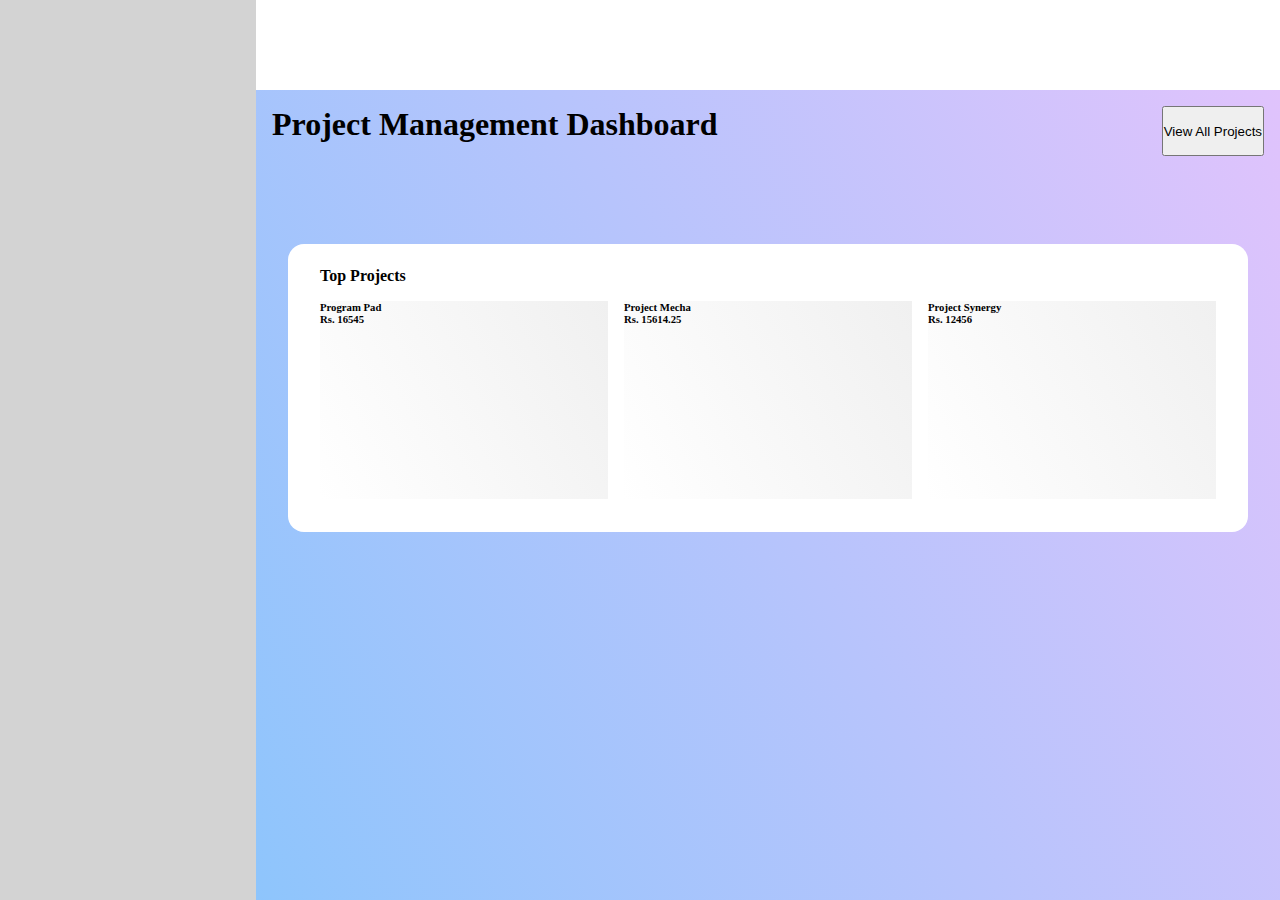
==== index.html @ df11340d "title change" ====
<!DOCTYPE html>
<html lang="en">
  <head>
    <meta charset="UTF-8" />
    <meta name="viewport" content="width=device-width, initial-scale=1.0" />
    <title>Project Management App</title>
    <link rel="stylesheet" href="style.css" />
    <link rel="stylesheet" href="layout-style.css" />   <!-- layout-style.css contains only grid/flex related styles -->
    
    <link
      href="https://cdn.jsdelivr.net/npm/bootstrap@5.3.2/dist/css/bootstrap.min.css"
      rel="stylesheet"
      integrity="sha384-T3c6CoIi6uLrA9TneNEoa7RxnatzjcDSCmG1MXxSR1GAsXEV/Dwwykc2MPK8M2HN"
      crossorigin="anonymous"
    />
    <link
      href="https://cdnjs.cloudflare.com/ajax/libs/font-awesome/6.0.0/css/all.min.css"
      rel="stylesheet"
    />
  </head>

  <body class="dash-container">
    <div class="dash-sidebar"></div>
    <div class="dash-main-area">
      <div class="dash-top-bar"></div>
      <div class="dash-content-area">
        <div class="dash-content-area-header">
          <h1>Project Management Dashboard</h1>
          <button class="btn btn-dark" id="backToProjectListBtn">
            View All Projects
          </button>
        </div>
        <div class="dash-content-area-content">
          <div class="widget-row">
            <div class="widget card">
              <div class="widget-header">
                <h4>Top Projects</h4>
              </div>
              <div class="widget-area" id="top-projects-widget-body">
                
              </div>
            </div>
          </div>
          <div class="widget-row"></div>
          <div class="widget-row"></div>
        </div>
      </div>
    </div>

    <script src="dash-script.js" type="module"></script>
  </body>
</html>
---- style.css ----
/* RESERT */

* {
  margin: 0;
  padding: 0;
  box-sizing: border-box;
}

.dash-container {
  height: 100vh;
}

.dash-sidebar {
  background-color: lightgray;
}

.dash-content-area {
  background-color: #8ec5fc;
  background-image: linear-gradient(62deg, #8ec5fc 0%, #e0c3fc 100%);
}

.dash-content-area-header {
  padding: 1rem;
}

.dash-content-area-content {
  padding: 1rem;
}

#backToDashBtn,
#backToProjectListBtn {
  height: 50px;
}

.widget-row {
  height: 20em;
  padding: 1em;
}

.top-project-card {
  width: 100%;
  background-color: #ffffff;
  background-image: linear-gradient(62deg, #ffffff 0%, #f0f0f0 100%);
}

.empty-card{
  width: 100%;
  text-align: center;
}

.widget {
  height: 100%;
  width: 100%;
  border-radius: 1em;
  padding: 1em;
  background-color: #ffff;
}

.widget-header {
  padding: 1em;
}

.widget-area {
  padding: 1em;
  gap: 1em;
}

.project-table-background {
  border-radius: 1em !important;
  background-color: white;
  padding: 1em;
}
---- layout-style.css ----
.dash-container {
  display: grid;
  grid-template-columns: 20% 80%;
  grid-template-rows: 100%;
  gap: 0px 0px;
  grid-auto-flow: row;
  grid-template-areas: "sidebar main-area";
}

.dash-sidebar {
  grid-area: sidebar;
}

.dash-main-area {
  display: grid;
  grid-template-columns: 100%;
  grid-template-rows: 10% 90%;
  gap: 0px 0px;
  grid-auto-flow: row;
  grid-template-areas:
    "top-bar"
    "content-area";
  grid-area: main-area;
}

.dash-top-bar {
  grid-area: top-bar;
}

.dash-content-area {
  display: grid;
  grid-template-columns: 100%;
  grid-template-rows: 15% 85%;
  gap: 0px 0px;
  grid-auto-flow: row;
  grid-template-areas:
    "content-area-header"
    "content-area-content";
  grid-area: content-area;
}

.dash-content-area-header {
  grid-area: content-area-header;
  display: flex;
  justify-content: space-between;
}

.dash-content-area-content {
  grid-area: content-area-content;
  overflow-y: auto;
}

.widget-row {
  display: flex;
  justify-content: space-between;
  align-items: center;
}

.widget {
  display: grid;
  grid-template-columns: 1fr;
  grid-template-rows: 10% 90%;
  grid-auto-columns: 1fr;
  gap: 0px 0px;
  grid-auto-flow: row;
  grid-template-areas:
    "widget-header"
    "widget-area";
  height: 100%;
  width: 100%;
  border-radius: 1em;
  padding: 1em;
  background-color: #ffff;
}

.widget-header {
  grid-area: widget-header;
  display: flex;
  justify-content: space-between;
  align-items: center;
}

.widget-area {
  grid-area: widget-area;
  display: flex;
}
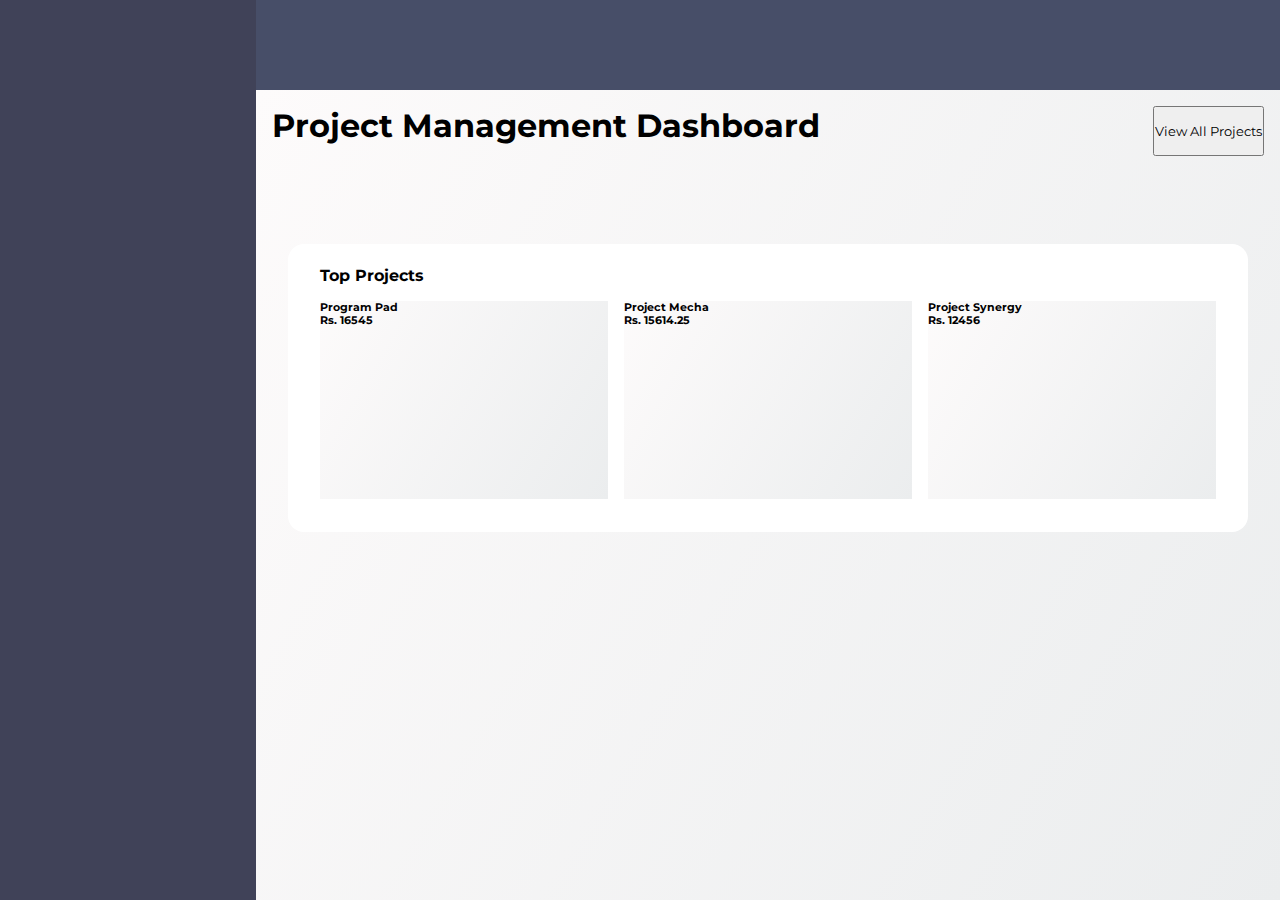
==== commit 579c58f5: "changed all font to Montserrat(google)" ====
--- a/index.html
+++ b/index.html
@@ -5,8 +5,9 @@
     <meta name="viewport" content="width=device-width, initial-scale=1.0" />
     <title>Project Management App</title>
     <link rel="stylesheet" href="style.css" />
-    <link rel="stylesheet" href="layout-style.css" />   <!-- layout-style.css contains only grid/flex related styles -->
-    
+    <link rel="stylesheet" href="layout-style.css" />
+    <!-- layout-style.css contains only grid/flex related styles -->
+
     <link
       href="https://cdn.jsdelivr.net/npm/bootstrap@5.3.2/dist/css/bootstrap.min.css"
       rel="stylesheet"
@@ -15,6 +16,13 @@
     />
     <link
       href="https://cdnjs.cloudflare.com/ajax/libs/font-awesome/6.0.0/css/all.min.css"
+      rel="stylesheet"
+    />
+
+    <link rel="preconnect" href="https://fonts.googleapis.com" />
+    <link rel="preconnect" href="https://fonts.gstatic.com" crossorigin />
+    <link
+      href="https://fonts.googleapis.com/css2?family=Montserrat:wght@400&display=swap"
       rel="stylesheet"
     />
   </head>
@@ -36,9 +44,7 @@
               <div class="widget-header">
                 <h4>Top Projects</h4>
               </div>
-              <div class="widget-area" id="top-projects-widget-body">
-                
-              </div>
+              <div class="widget-area" id="top-projects-widget-body"></div>
             </div>
           </div>
           <div class="widget-row"></div>
--- a/style.css
+++ b/style.css
@@ -1,22 +1,42 @@
 /* RESERT */
-
 * {
   margin: 0;
   padding: 0;
   box-sizing: border-box;
+  font-family: 'Montserrat', sans-serif;
 }
+
+:root {
+  --primary: #404258;
+  --secondary: #474E68;
+  --tertiary: #6B728E;
+  --neutral: #ffffff; 
+  --gradient-1 :linear-gradient(0deg, #404258 0%, #474e68 33%, #50577a 66%, #6b728e 100%);
+  --gradient-2 : linear-gradient(62deg, #ffffff 0%, #f0f0f0 100%);
+  --gradient-3 : linear-gradient(62deg, #8ec5fc 0%, #e0c3fc 100%);
+  --gradient-4 : linear-gradient(120deg, #fdfbfb 0%, #ebedee 100%);
+  --gradient-5 : linear-gradient(to top, #accbee 0%, #e7f0fd 100%);
+  
+}
+/* https://colorhunt.co/palette/404258474e6850577a6b728e */
+
+
 
 .dash-container {
   height: 100vh;
 }
 
 .dash-sidebar {
-  background-color: lightgray;
+  background-color: var(--primary);
 }
 
 .dash-content-area {
-  background-color: #8ec5fc;
-  background-image: linear-gradient(62deg, #8ec5fc 0%, #e0c3fc 100%);
+  /* background-color: #8ec5fc; */
+  background-image: var(--gradient-4);
+}
+
+.dash-top-bar{
+  background-color: var(--secondary);
 }
 
 .dash-content-area-header {
@@ -39,8 +59,8 @@
 
 .top-project-card {
   width: 100%;
-  background-color: #ffffff;
-  background-image: linear-gradient(62deg, #ffffff 0%, #f0f0f0 100%);
+  background-color: var(--neutral);
+  background-image: var(--gradient-4);
 }
 
 .empty-card{
@@ -53,7 +73,7 @@
   width: 100%;
   border-radius: 1em;
   padding: 1em;
-  background-color: #ffff;
+  background-color: var(--tertiary);
 }
 
 .widget-header {
@@ -67,6 +87,7 @@
 
 .project-table-background {
   border-radius: 1em !important;
-  background-color: white;
+  background-color: var(--neutral);
+  border: 1px solid var(--tertiary);
   padding: 1em;
 }
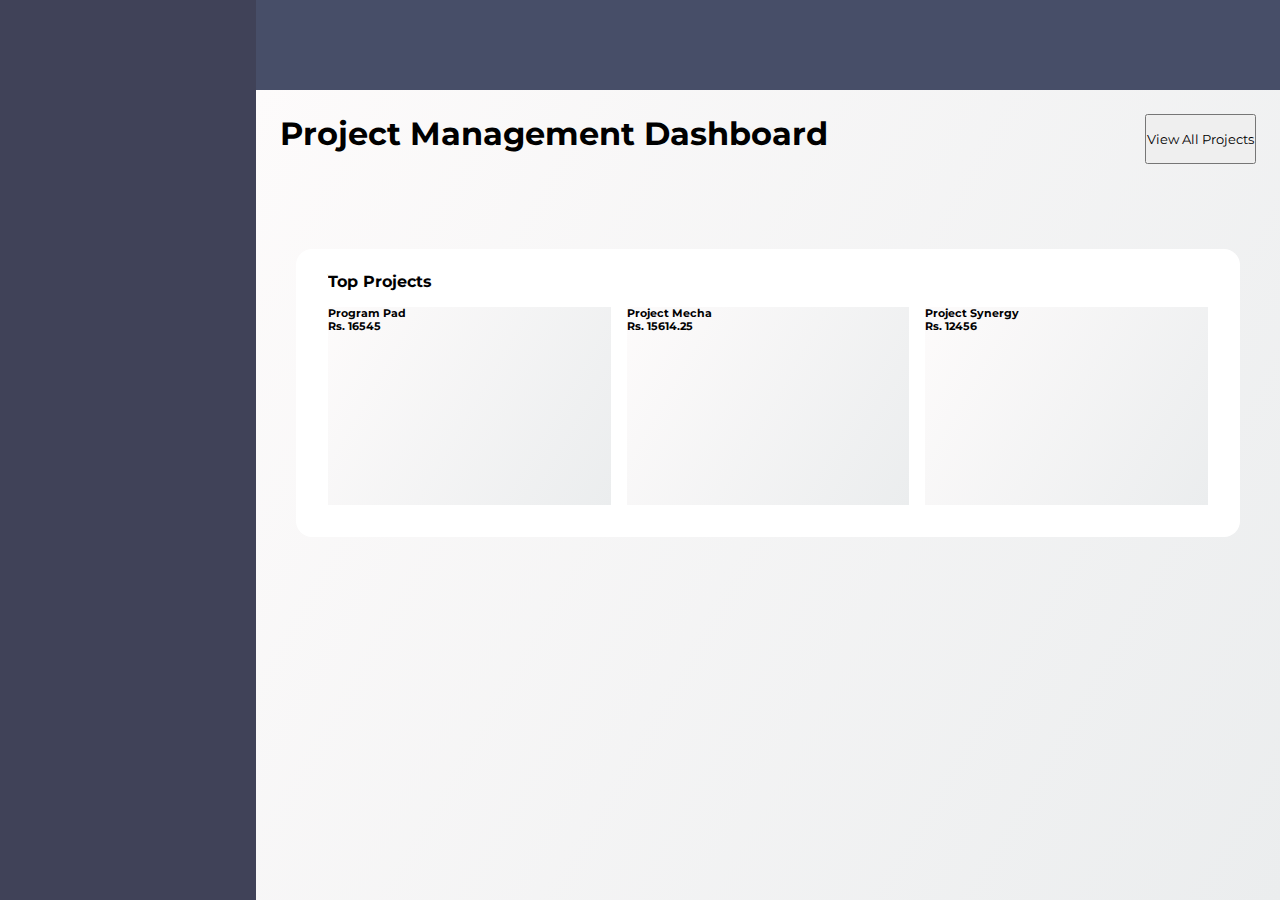
==== commit c8c4ce94: "small fixes" ====
--- a/index.html
+++ b/index.html
@@ -3,7 +3,7 @@
   <head>
     <meta charset="UTF-8" />
     <meta name="viewport" content="width=device-width, initial-scale=1.0" />
-    <title>Project Management App</title>
+    <title>Project Management Dashboard</title>
     <link rel="stylesheet" href="style.css" />
     <link rel="stylesheet" href="layout-style.css" />
     <!-- layout-style.css contains only grid/flex related styles -->
--- a/style.css
+++ b/style.css
@@ -33,6 +33,7 @@
 .dash-content-area {
   /* background-color: #8ec5fc; */
   background-image: var(--gradient-4);
+  padding: 0.5em;
 }
 
 .dash-top-bar{
--- a/layout-style.css
+++ b/layout-style.css
@@ -1,10 +1,30 @@
 .dash-container {
   display: grid;
-  grid-template-columns: 20% 80%;
-  grid-template-rows: 100%;
   gap: 0px 0px;
-  grid-auto-flow: row;
-  grid-template-areas: "sidebar main-area";
+}
+
+/* For small scrreen */
+@media screen and (max-width: 992px) {
+  .dash-container {
+    grid-template-columns: 100%;
+    grid-template-rows: 100% 20%;
+    grid-auto-flow: column;
+    grid-template-areas: 
+    "main-area"
+    "sidebar" 
+    
+    ;
+  }
+}
+
+/* For big scrreen */
+@media screen and (min-width: 992px) {
+  .dash-container {
+    grid-template-columns: 20% 80%;
+    grid-template-rows: 100%;
+    grid-auto-flow: row;
+    grid-template-areas: "sidebar main-area";
+  }
 }
 
 .dash-sidebar {
@@ -85,3 +105,4 @@
   display: flex;
 }
 
+/* Responsive */
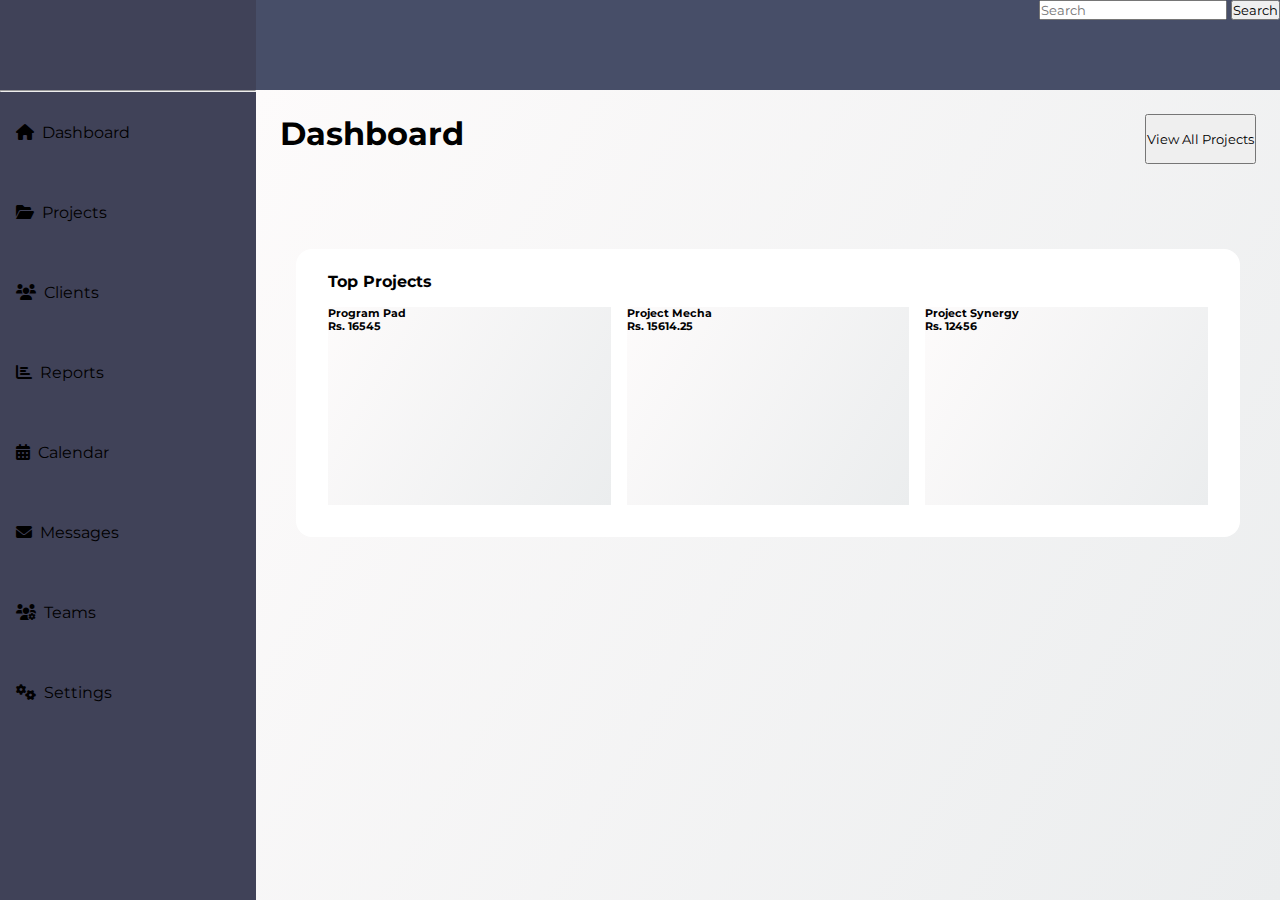
==== commit 9a8665b6: "decorating sidebar and topbar" ====
--- a/index.html
+++ b/index.html
@@ -28,12 +28,46 @@
   </head>
 
   <body class="dash-container">
-    <div class="dash-sidebar"></div>
+    <div class="dash-sidebar text-white bg-dark">
+      <div class="user-card"></div>
+
+      <div class="vertical-navigation-bar">
+        <hr id="navDivider">
+        <ul class="nav-list">
+          <li class="nav-list-button"><i class="fas fa-home nav-icon"></i> Dashboard</li>
+          <li class="nav-list-button"><i class="fas fa-folder-open nav-icon"></i> Projects</li>
+          <li class="nav-list-button"><i class="fas fa-users nav-icon"></i> Clients</li>
+          <li class="nav-list-button"><i class="fas fa-chart-bar nav-icon"></i> Reports</li>
+          <li class="nav-list-button"><i class="fas fa-calendar-alt nav-icon"></i> Calendar</li>
+          <li class="nav-list-button"><i class="fas fa-envelope nav-icon"></i> Messages</li>
+          <li class="nav-list-button"><i class="fas fa-users-cog nav-icon"></i> Teams</li>
+          <li class="nav-list-button"><i class="fas fa-cogs nav-icon"></i> Settings</li>
+        </ul>
+        
+      </div>
+    </div>
     <div class="dash-main-area">
-      <div class="dash-top-bar"></div>
+      <div class="dash-top-bar">
+        <nav class="navbar">
+          <div class="container-fluid">
+            
+            <form class="d-flex" role="search">
+              <input
+                class="form-control me-2"
+                type="search"
+                placeholder="Search"
+                aria-label="Search"
+              />
+              <button class="btn btn-light" type="submit">
+                Search
+              </button>
+            </form>
+          </div>
+        </nav>
+      </div>
       <div class="dash-content-area">
         <div class="dash-content-area-header">
-          <h1>Project Management Dashboard</h1>
+          <h1>Dashboard</h1>
           <button class="btn btn-dark" id="backToProjectListBtn">
             View All Projects
           </button>
@@ -48,7 +82,6 @@
             </div>
           </div>
           <div class="widget-row"></div>
-          <div class="widget-row"></div>
         </div>
       </div>
     </div>
--- a/style.css
+++ b/style.css
@@ -3,24 +3,32 @@
   margin: 0;
   padding: 0;
   box-sizing: border-box;
-  font-family: 'Montserrat', sans-serif;
+  font-family: "Montserrat", sans-serif;
+  list-style-type: none;
+}
+
+ul{
+  padding: 0;
 }
 
 :root {
   --primary: #404258;
-  --secondary: #474E68;
-  --tertiary: #6B728E;
-  --neutral: #ffffff; 
-  --gradient-1 :linear-gradient(0deg, #404258 0%, #474e68 33%, #50577a 66%, #6b728e 100%);
-  --gradient-2 : linear-gradient(62deg, #ffffff 0%, #f0f0f0 100%);
-  --gradient-3 : linear-gradient(62deg, #8ec5fc 0%, #e0c3fc 100%);
-  --gradient-4 : linear-gradient(120deg, #fdfbfb 0%, #ebedee 100%);
-  --gradient-5 : linear-gradient(to top, #accbee 0%, #e7f0fd 100%);
-  
+  --secondary: #474e68;
+  --tertiary: #6b728e;
+  --neutral: #ffffff;
+  --gradient-1: linear-gradient(
+    0deg,
+    #404258 0%,
+    #474e68 33%,
+    #50577a 66%,
+    #6b728e 100%
+  );
+  --gradient-2: linear-gradient(62deg, #ffffff 0%, #f0f0f0 100%);
+  --gradient-3: linear-gradient(62deg, #8ec5fc 0%, #e0c3fc 100%);
+  --gradient-4: linear-gradient(120deg, #fdfbfb 0%, #ebedee 100%);
+  --gradient-5: linear-gradient(to top, #accbee 0%, #e7f0fd 100%);
 }
 /* https://colorhunt.co/palette/404258474e6850577a6b728e */
-
-
 
 .dash-container {
   height: 100vh;
@@ -28,6 +36,7 @@
 
 .dash-sidebar {
   background-color: var(--primary);
+  padding: 0em;
 }
 
 .dash-content-area {
@@ -36,7 +45,7 @@
   padding: 0.5em;
 }
 
-.dash-top-bar{
+.dash-top-bar {
   background-color: var(--secondary);
 }
 
@@ -64,7 +73,7 @@
   background-image: var(--gradient-4);
 }
 
-.empty-card{
+.empty-card {
   width: 100%;
   text-align: center;
 }
@@ -92,3 +101,29 @@
   border: 1px solid var(--tertiary);
   padding: 1em;
 }
+
+.nav-list{
+  margin: 0 !important;
+  padding: 0 !important;
+}
+
+.nav-list-button {
+  height: 5em;
+  display: flex;
+  align-items: center;
+  padding: 1em;
+}
+
+
+ul li:hover {
+  background-image: var(--gradient-1);
+  cursor: pointer;
+}
+
+#navDivider{
+  margin: 0;
+}
+
+.nav-icon{
+  padding-right: 0.5em;
+}--- a/layout-style.css
+++ b/layout-style.css
@@ -7,7 +7,7 @@
 @media screen and (max-width: 992px) {
   .dash-container {
     grid-template-columns: 100%;
-    grid-template-rows: 100% 20%;
+    grid-template-rows: 1fr 1fr;
     grid-auto-flow: column;
     grid-template-areas: 
     "main-area"
@@ -21,7 +21,7 @@
 @media screen and (min-width: 992px) {
   .dash-container {
     grid-template-columns: 20% 80%;
-    grid-template-rows: 100%;
+    grid-template-rows: 1fr;
     grid-auto-flow: row;
     grid-template-areas: "sidebar main-area";
   }
@@ -29,7 +29,14 @@
 
 .dash-sidebar {
   grid-area: sidebar;
+  display: grid;
+  grid-template-columns: 1fr;
+  grid-template-rows: 1fr 8fr 1fr;
+  gap: 0px 0px;
+  grid-auto-flow: row;
 }
+
+
 
 .dash-main-area {
   display: grid;
@@ -45,6 +52,8 @@
 
 .dash-top-bar {
   grid-area: top-bar;
+  display: flex;
+  justify-content: flex-end;
 }
 
 .dash-content-area {
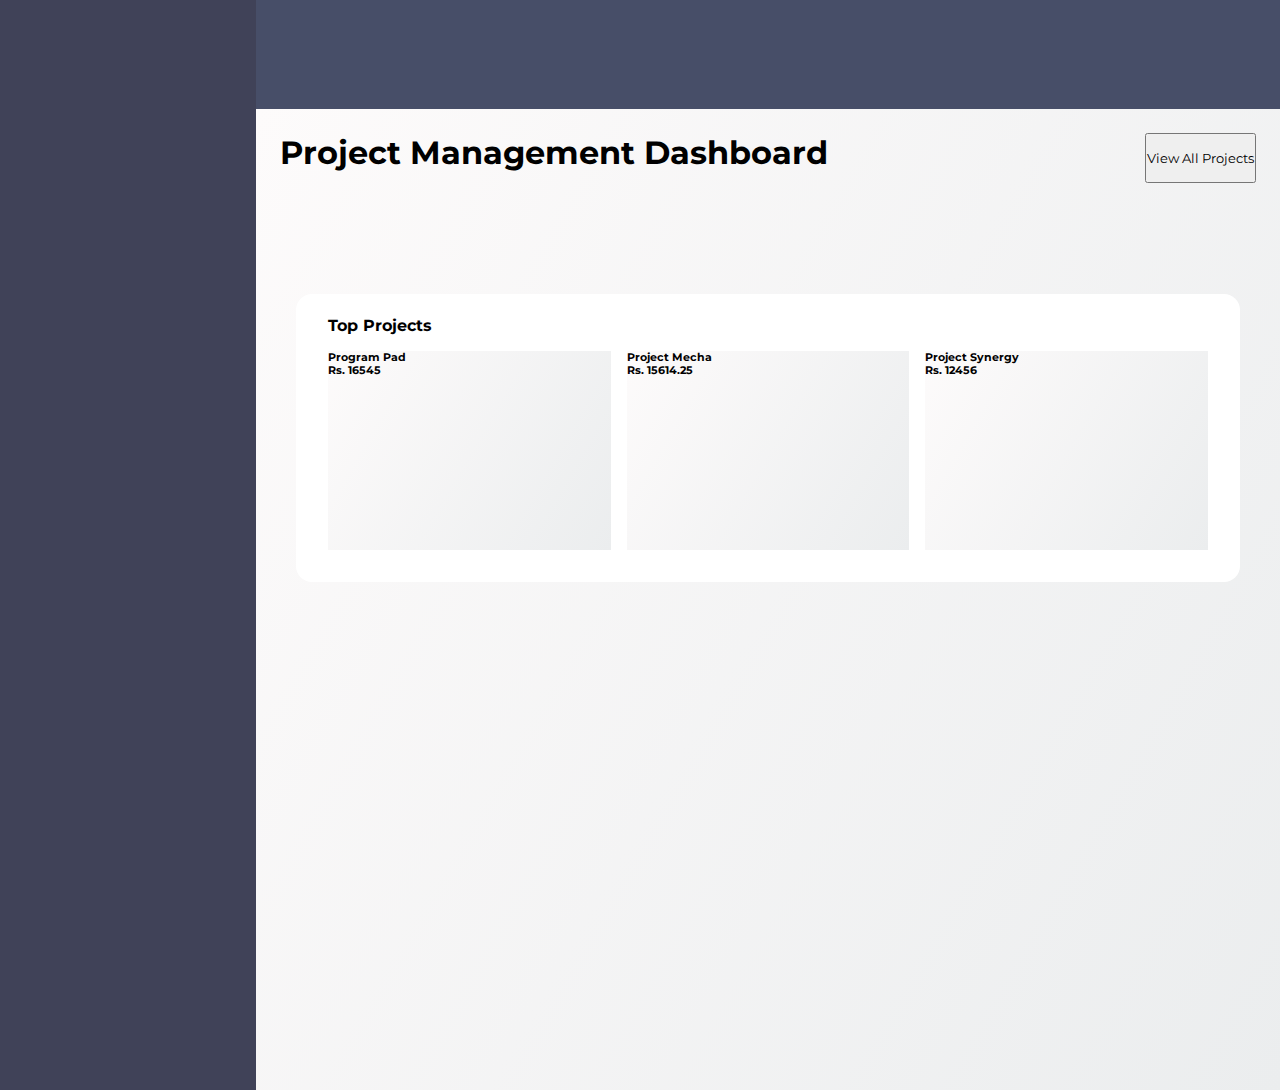
==== commit 9a3d6080: "moved Dashboard class to script folder" ====
--- a/index.html
+++ b/index.html
@@ -28,46 +28,12 @@
   </head>
 
   <body class="dash-container">
-    <div class="dash-sidebar text-white bg-dark">
-      <div class="user-card"></div>
-
-      <div class="vertical-navigation-bar">
-        <hr id="navDivider">
-        <ul class="nav-list">
-          <li class="nav-list-button"><i class="fas fa-home nav-icon"></i> Dashboard</li>
-          <li class="nav-list-button"><i class="fas fa-folder-open nav-icon"></i> Projects</li>
-          <li class="nav-list-button"><i class="fas fa-users nav-icon"></i> Clients</li>
-          <li class="nav-list-button"><i class="fas fa-chart-bar nav-icon"></i> Reports</li>
-          <li class="nav-list-button"><i class="fas fa-calendar-alt nav-icon"></i> Calendar</li>
-          <li class="nav-list-button"><i class="fas fa-envelope nav-icon"></i> Messages</li>
-          <li class="nav-list-button"><i class="fas fa-users-cog nav-icon"></i> Teams</li>
-          <li class="nav-list-button"><i class="fas fa-cogs nav-icon"></i> Settings</li>
-        </ul>
-        
-      </div>
-    </div>
+    <div class="dash-sidebar"></div>
     <div class="dash-main-area">
-      <div class="dash-top-bar">
-        <nav class="navbar">
-          <div class="container-fluid">
-            
-            <form class="d-flex" role="search">
-              <input
-                class="form-control me-2"
-                type="search"
-                placeholder="Search"
-                aria-label="Search"
-              />
-              <button class="btn btn-light" type="submit">
-                Search
-              </button>
-            </form>
-          </div>
-        </nav>
-      </div>
+      <div class="dash-top-bar"></div>
       <div class="dash-content-area">
         <div class="dash-content-area-header">
-          <h1>Dashboard</h1>
+          <h1>Project Management Dashboard</h1>
           <button class="btn btn-dark" id="backToProjectListBtn">
             View All Projects
           </button>
@@ -82,10 +48,11 @@
             </div>
           </div>
           <div class="widget-row"></div>
+          <div class="widget-row"></div>
         </div>
       </div>
     </div>
 
-    <script src="dash-script.js" type="module"></script>
+    <script src="./scripts/Dashboard.js" type="module"></script>
   </body>
 </html>
--- a/style.css
+++ b/style.css
@@ -126,4 +126,5 @@
 
 .nav-icon{
   padding-right: 0.5em;
+  margin-left: 1em;
 }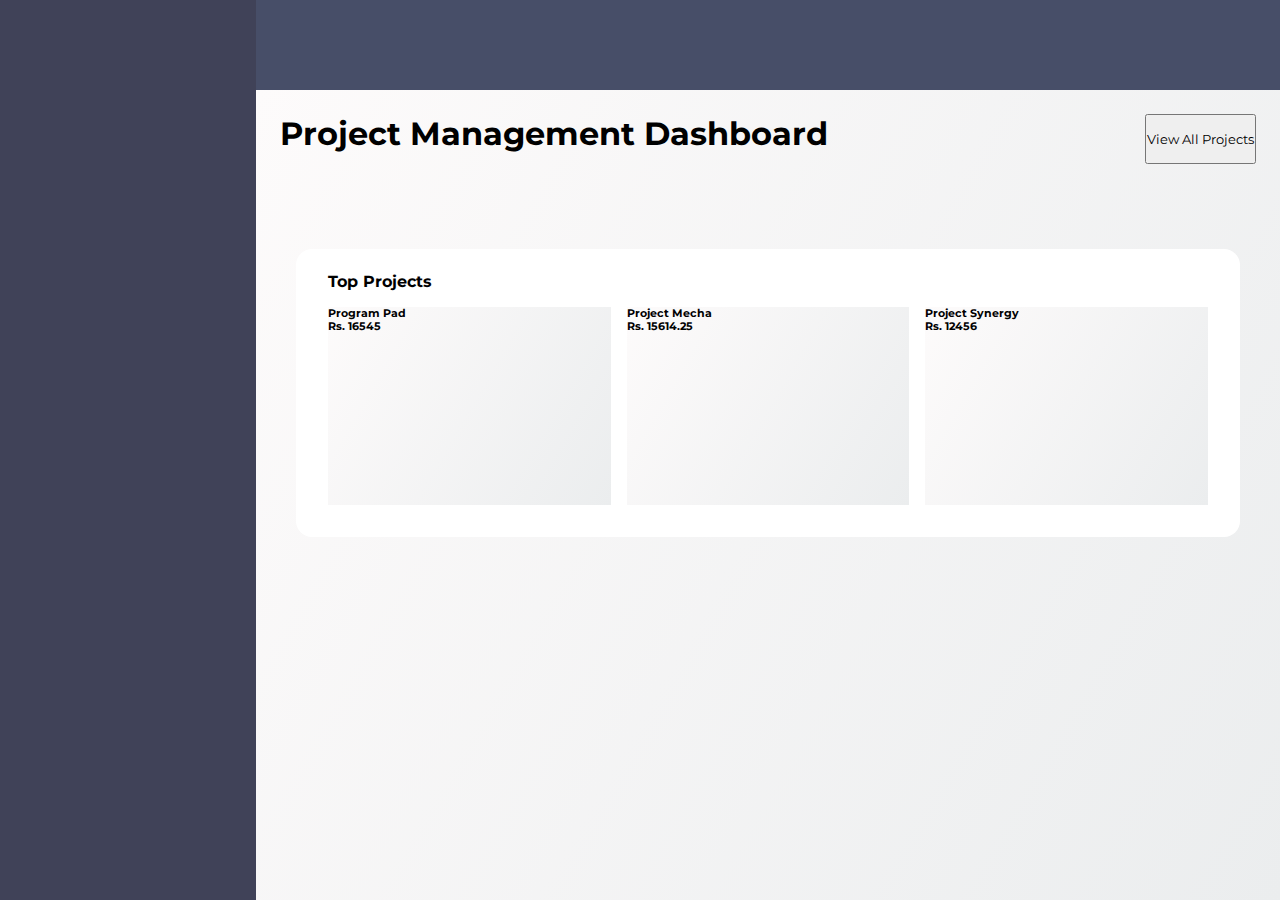
==== commit c3ff1e38: "moved css files to separate folder" ====
--- a/index.html
+++ b/index.html
@@ -4,8 +4,8 @@
     <meta charset="UTF-8" />
     <meta name="viewport" content="width=device-width, initial-scale=1.0" />
     <title>Project Management Dashboard</title>
-    <link rel="stylesheet" href="style.css" />
-    <link rel="stylesheet" href="layout-style.css" />
+    <link rel="stylesheet" href="./styles/style.css" />
+    <link rel="stylesheet" href="./styles/layout-style.css" />
     <!-- layout-style.css contains only grid/flex related styles -->
 
     <link
--- a/styles/style.css
+++ b/styles/style.css
@@ -0,0 +1,94 @@
+/* RESERT */
+* {
+  margin: 0;
+  padding: 0;
+  box-sizing: border-box;
+  font-family: 'Montserrat', sans-serif;
+}
+
+:root {
+  --primary: #404258;
+  --secondary: #474E68;
+  --tertiary: #6B728E;
+  --neutral: #ffffff; 
+  --gradient-1 :linear-gradient(0deg, #404258 0%, #474e68 33%, #50577a 66%, #6b728e 100%);
+  --gradient-2 : linear-gradient(62deg, #ffffff 0%, #f0f0f0 100%);
+  --gradient-3 : linear-gradient(62deg, #8ec5fc 0%, #e0c3fc 100%);
+  --gradient-4 : linear-gradient(120deg, #fdfbfb 0%, #ebedee 100%);
+  --gradient-5 : linear-gradient(to top, #accbee 0%, #e7f0fd 100%);
+  
+}
+/* https://colorhunt.co/palette/404258474e6850577a6b728e */
+
+
+
+.dash-container {
+  height: 100vh;
+}
+
+.dash-sidebar {
+  background-color: var(--primary);
+}
+
+.dash-content-area {
+  /* background-color: #8ec5fc; */
+  background-image: var(--gradient-4);
+  padding: 0.5em;
+}
+
+.dash-top-bar{
+  background-color: var(--secondary);
+}
+
+.dash-content-area-header {
+  padding: 1rem;
+}
+
+.dash-content-area-content {
+  padding: 1rem;
+}
+
+#backToDashBtn,
+#backToProjectListBtn {
+  height: 50px;
+}
+
+.widget-row {
+  height: 20em;
+  padding: 1em;
+}
+
+.top-project-card {
+  width: 100%;
+  background-color: var(--neutral);
+  background-image: var(--gradient-4);
+}
+
+.empty-card{
+  width: 100%;
+  text-align: center;
+}
+
+.widget {
+  height: 100%;
+  width: 100%;
+  border-radius: 1em;
+  padding: 1em;
+  background-color: var(--tertiary);
+}
+
+.widget-header {
+  padding: 1em;
+}
+
+.widget-area {
+  padding: 1em;
+  gap: 1em;
+}
+
+.project-table-background {
+  border-radius: 1em !important;
+  background-color: var(--neutral);
+  border: 1px solid var(--tertiary);
+  padding: 1em;
+}
--- a/styles/layout-style.css
+++ b/styles/layout-style.css
@@ -0,0 +1,108 @@
+.dash-container {
+  display: grid;
+  gap: 0px 0px;
+}
+
+/* For small scrreen */
+@media screen and (max-width: 992px) {
+  .dash-container {
+    grid-template-columns: 100%;
+    grid-template-rows: 100% 20%;
+    grid-auto-flow: column;
+    grid-template-areas: 
+    "main-area"
+    "sidebar" 
+    
+    ;
+  }
+}
+
+/* For big scrreen */
+@media screen and (min-width: 992px) {
+  .dash-container {
+    grid-template-columns: 20% 80%;
+    grid-template-rows: 100%;
+    grid-auto-flow: row;
+    grid-template-areas: "sidebar main-area";
+  }
+}
+
+.dash-sidebar {
+  grid-area: sidebar;
+}
+
+.dash-main-area {
+  display: grid;
+  grid-template-columns: 100%;
+  grid-template-rows: 10% 90%;
+  gap: 0px 0px;
+  grid-auto-flow: row;
+  grid-template-areas:
+    "top-bar"
+    "content-area";
+  grid-area: main-area;
+}
+
+.dash-top-bar {
+  grid-area: top-bar;
+}
+
+.dash-content-area {
+  display: grid;
+  grid-template-columns: 100%;
+  grid-template-rows: 15% 85%;
+  gap: 0px 0px;
+  grid-auto-flow: row;
+  grid-template-areas:
+    "content-area-header"
+    "content-area-content";
+  grid-area: content-area;
+}
+
+.dash-content-area-header {
+  grid-area: content-area-header;
+  display: flex;
+  justify-content: space-between;
+}
+
+.dash-content-area-content {
+  grid-area: content-area-content;
+  overflow-y: auto;
+}
+
+.widget-row {
+  display: flex;
+  justify-content: space-between;
+  align-items: center;
+}
+
+.widget {
+  display: grid;
+  grid-template-columns: 1fr;
+  grid-template-rows: 10% 90%;
+  grid-auto-columns: 1fr;
+  gap: 0px 0px;
+  grid-auto-flow: row;
+  grid-template-areas:
+    "widget-header"
+    "widget-area";
+  height: 100%;
+  width: 100%;
+  border-radius: 1em;
+  padding: 1em;
+  background-color: #ffff;
+}
+
+.widget-header {
+  grid-area: widget-header;
+  display: flex;
+  justify-content: space-between;
+  align-items: center;
+}
+
+.widget-area {
+  grid-area: widget-area;
+  display: flex;
+}
+
+/* Responsive */
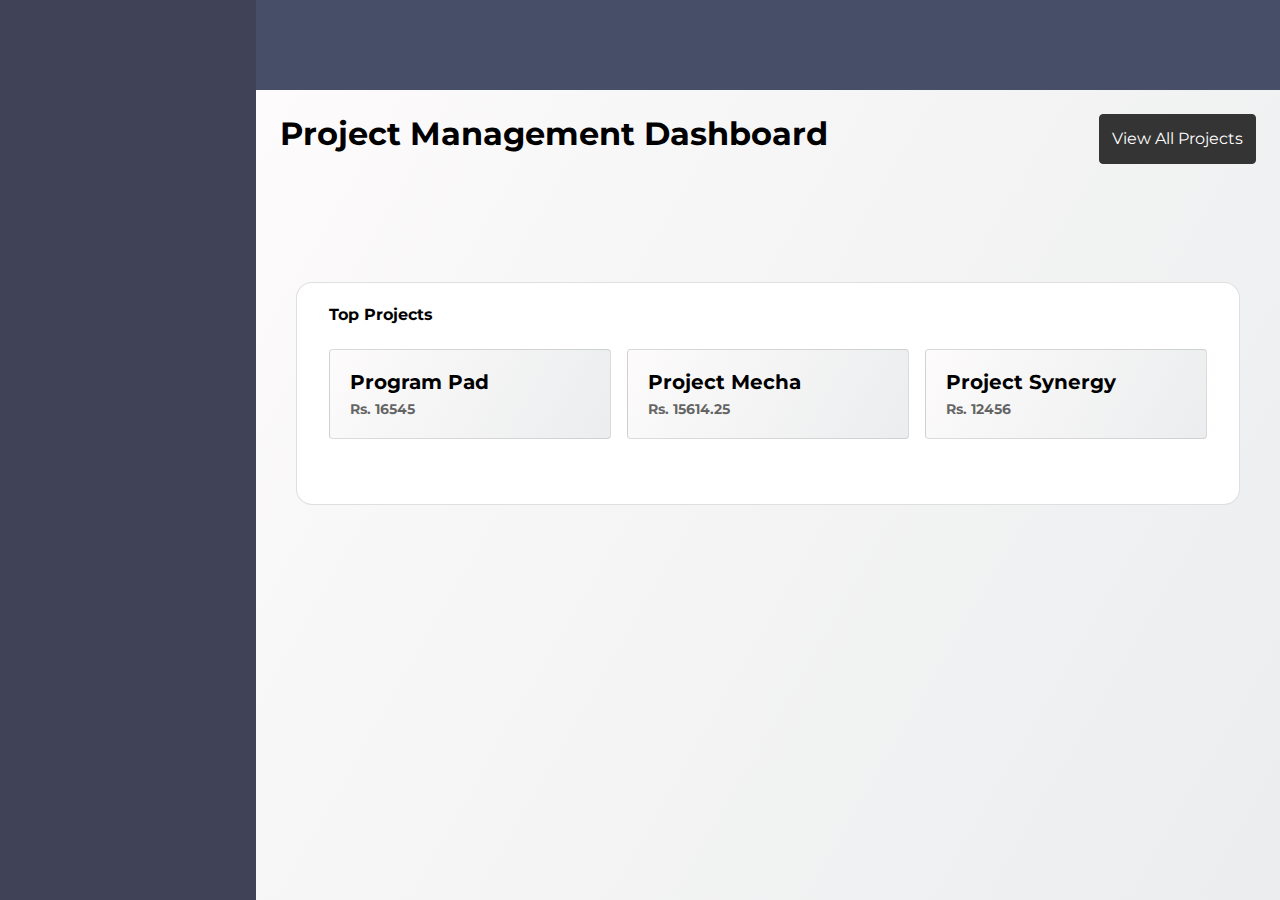
==== commit 74bbba41: "removed bootstrap styles from dashboard" ====
--- a/index.html
+++ b/index.html
@@ -8,7 +8,7 @@
     <link rel="stylesheet" href="./styles/layout-style.css" />
     <!-- layout-style.css contains only grid/flex related styles -->
 
-    <link
+    <!-- <link
       href="https://cdn.jsdelivr.net/npm/bootstrap@5.3.2/dist/css/bootstrap.min.css"
       rel="stylesheet"
       integrity="sha384-T3c6CoIi6uLrA9TneNEoa7RxnatzjcDSCmG1MXxSR1GAsXEV/Dwwykc2MPK8M2HN"
@@ -17,7 +17,7 @@
     <link
       href="https://cdnjs.cloudflare.com/ajax/libs/font-awesome/6.0.0/css/all.min.css"
       rel="stylesheet"
-    />
+    /> -->
 
     <link rel="preconnect" href="https://fonts.googleapis.com" />
     <link rel="preconnect" href="https://fonts.gstatic.com" crossorigin />
--- a/styles/style.css
+++ b/styles/style.css
@@ -78,12 +78,16 @@
 }
 
 .widget-header {
+  display: flex;
+  justify-content: space-between;
+  align-items: center;
   padding: 1em;
 }
 
 .widget-area {
   padding: 1em;
   gap: 1em;
+  margin-top: 1em;
 }
 
 .project-table-background {
@@ -92,3 +96,117 @@
   border: 1px solid var(--tertiary);
   padding: 1em;
 }
+
+
+table {
+  width: 100%;
+  border-collapse: collapse;
+  margin-bottom: 20px;
+}
+
+
+th, td {
+  padding: 12px;
+  text-align: left;
+  border-bottom: 1px solid #ddd;
+}
+
+
+@media screen and (max-width: 600px) {
+  table {
+    min-width: 100%;
+  }
+
+
+  thead {
+    display: none;
+  }
+
+
+  tr {
+    display: block;
+    margin-bottom: 15px;
+  }
+
+}
+
+/* Add this CSS to your stylesheet */
+
+/* Bootstrap button style */
+.btn {
+  display: inline-block;
+  padding: 0.375rem 0.75rem;
+  font-size: 1rem;
+  font-weight: 400;
+  line-height: 1.5;
+  border-radius: 0.25rem;
+  text-align: center;
+  text-decoration: none;
+  vertical-align: middle;
+  cursor: pointer;
+  transition: background-color 0.3s ease, border-color 0.3s ease, color 0.3s ease;
+}
+
+.btn:hover {
+  background-color: var(--primary);
+  border-color: var(--primary);
+}
+
+.btn-danger{
+  color: #fff;
+  background-color: #ff0000;
+  border: 1px solid #ff0000;
+}
+
+.btn-light{
+  color: #0000;
+  background-color: #ebedee;
+  border: 1px solid #ebedee;
+}
+
+.btn-dark{
+  color: #fff;
+  background-color: #343434;
+  border: 1px solid #343434;
+}
+
+.option-holder{
+  margin: 1em 0 1em 0;
+}
+
+.card {
+  position: relative;
+  display: flex;
+  flex-direction: column;
+  min-width: 0;
+  word-wrap: break-word;
+  background-color: #fff;
+  border: 1px solid rgba(0, 0, 0, 0.125);
+  border-radius: 0.25rem;
+  height: fit-content;
+}
+
+.card-body {
+  flex: 1 1 auto;
+  padding: 1.25rem;
+}
+
+.card-title {
+  margin-bottom: 0.75rem;
+  font-size: 1.25rem;
+}
+
+.card-subtitle {
+  margin-top: -0.375rem;
+  margin-bottom: 0;
+  font-size: 0.875rem;
+  color: rgba(0, 0, 0, 0.6);
+}
+
+.card-header {
+  padding: 0.75rem 1.25rem;
+  margin-bottom: 0;
+  background-color: rgba(0, 0, 0, 0.03);
+  border-bottom: 1px solid rgba(0, 0, 0, 0.125);
+}
+
--- a/styles/layout-style.css
+++ b/styles/layout-style.css
@@ -86,8 +86,6 @@
   grid-template-areas:
     "widget-header"
     "widget-area";
-  height: 100%;
-  width: 100%;
   border-radius: 1em;
   padding: 1em;
   background-color: #ffff;
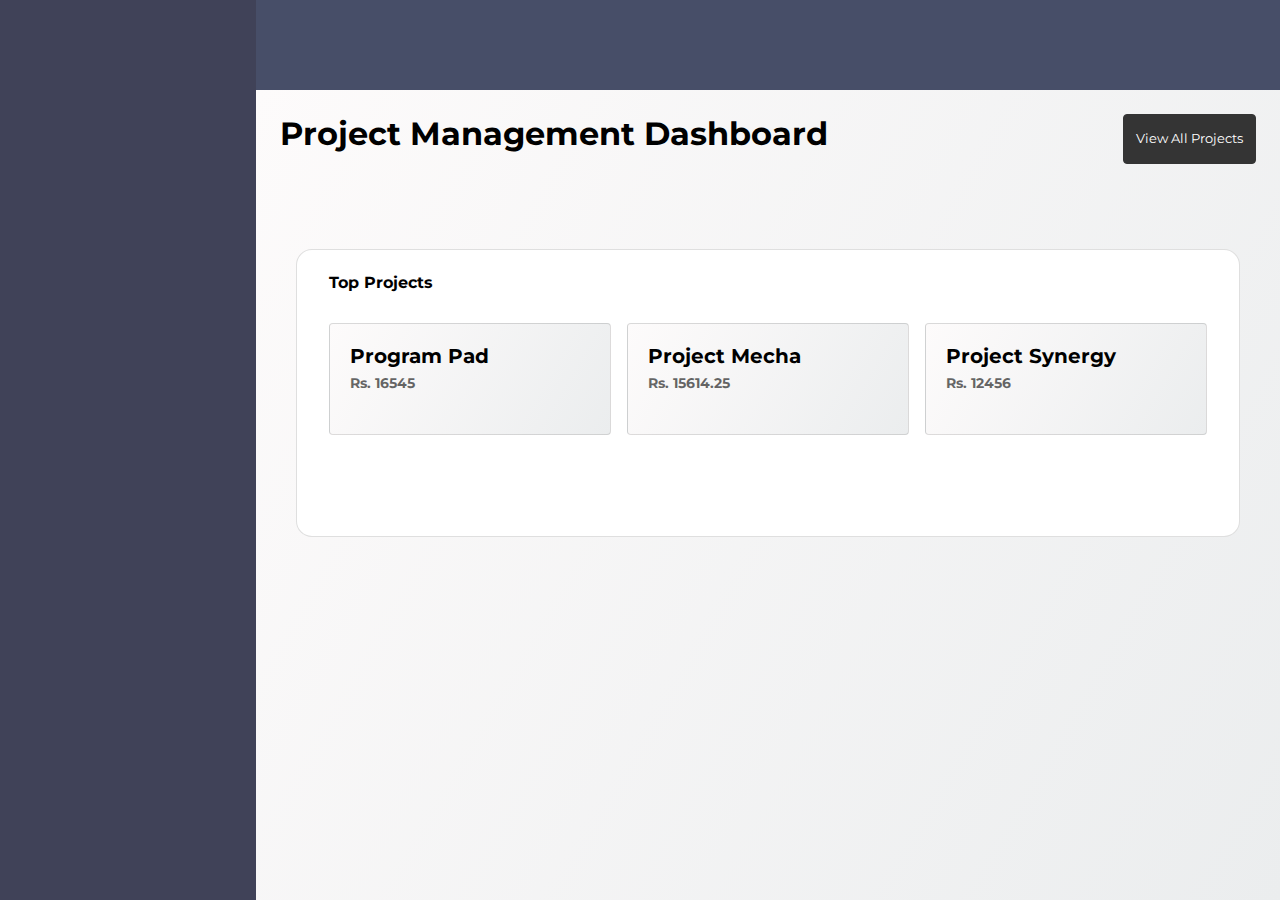
==== commit 29a883ba: "remove bootstrap links" ====
--- a/index.html
+++ b/index.html
@@ -7,18 +7,6 @@
     <link rel="stylesheet" href="./styles/style.css" />
     <link rel="stylesheet" href="./styles/layout-style.css" />
     <!-- layout-style.css contains only grid/flex related styles -->
-
-    <!-- <link
-      href="https://cdn.jsdelivr.net/npm/bootstrap@5.3.2/dist/css/bootstrap.min.css"
-      rel="stylesheet"
-      integrity="sha384-T3c6CoIi6uLrA9TneNEoa7RxnatzjcDSCmG1MXxSR1GAsXEV/Dwwykc2MPK8M2HN"
-      crossorigin="anonymous"
-    />
-    <link
-      href="https://cdnjs.cloudflare.com/ajax/libs/font-awesome/6.0.0/css/all.min.css"
-      rel="stylesheet"
-    /> -->
-
     <link rel="preconnect" href="https://fonts.googleapis.com" />
     <link rel="preconnect" href="https://fonts.gstatic.com" crossorigin />
     <link
--- a/styles/style.css
+++ b/styles/style.css
@@ -1,4 +1,4 @@
-/* RESERT */
+/* RESET */
 * {
   margin: 0;
   padding: 0;
@@ -21,6 +21,7 @@
 /* https://colorhunt.co/palette/404258474e6850577a6b728e */
 
 
+/* COMMON STYLES */
 
 .dash-container {
   height: 100vh;
@@ -48,95 +49,9 @@
   padding: 1rem;
 }
 
-#backToDashBtn,
-#backToProjectListBtn {
-  height: 50px;
-}
-
-.widget-row {
-  height: 20em;
-  padding: 1em;
-}
-
-.top-project-card {
-  width: 100%;
-  background-color: var(--neutral);
-  background-image: var(--gradient-4);
-}
-
-.empty-card{
-  width: 100%;
-  text-align: center;
-}
-
-.widget {
-  height: 100%;
-  width: 100%;
-  border-radius: 1em;
-  padding: 1em;
-  background-color: var(--tertiary);
-}
-
-.widget-header {
-  display: flex;
-  justify-content: space-between;
-  align-items: center;
-  padding: 1em;
-}
-
-.widget-area {
-  padding: 1em;
-  gap: 1em;
-  margin-top: 1em;
-}
-
-.project-table-background {
-  border-radius: 1em !important;
-  background-color: var(--neutral);
-  border: 1px solid var(--tertiary);
-  padding: 1em;
-}
-
-
-table {
-  width: 100%;
-  border-collapse: collapse;
-  margin-bottom: 20px;
-}
-
-
-th, td {
-  padding: 12px;
-  text-align: left;
-  border-bottom: 1px solid #ddd;
-}
-
-
-@media screen and (max-width: 600px) {
-  table {
-    min-width: 100%;
-  }
-
-
-  thead {
-    display: none;
-  }
-
-
-  tr {
-    display: block;
-    margin-bottom: 15px;
-  }
-
-}
-
-/* Add this CSS to your stylesheet */
-
-/* Bootstrap button style */
 .btn {
   display: inline-block;
   padding: 0.375rem 0.75rem;
-  font-size: 1rem;
   font-weight: 400;
   line-height: 1.5;
   border-radius: 0.25rem;
@@ -168,10 +83,6 @@
   color: #fff;
   background-color: #343434;
   border: 1px solid #343434;
-}
-
-.option-holder{
-  margin: 1em 0 1em 0;
 }
 
 .card {
@@ -210,3 +121,97 @@
   border-bottom: 1px solid rgba(0, 0, 0, 0.125);
 }
 
+#backToDashBtn,
+#backToProjectListBtn {
+  height: 50px;
+}
+
+/* DASHBOARD ELEMENT STYLES */
+
+.widget-row {
+  height: 20em;
+  padding: 1em;
+}
+
+.top-project-card {
+  width: 100%;
+  background-color: var(--neutral);
+  background-image: var(--gradient-4);
+  min-height: 7em;
+}
+
+.empty-card{
+  width: 100%;
+  text-align: center;
+}
+
+.widget {
+  height: 100%;
+  width: 100%;
+  border-radius: 1em;
+  padding: 1em;
+  background-color: var(--tertiary);
+}
+
+.widget-header {
+  display: flex;
+  justify-content: space-between;
+  align-items: center;
+  padding: 1em;
+}
+
+.widget-area {
+  padding: 1em;
+  gap: 1em;
+  margin-top: 1em;
+}
+
+/* PROJECT LIST PAGE ELEMENTS */
+
+.project-table-background {
+  border-radius: 1em !important;
+  background-color: var(--neutral);
+  border: 1px solid var(--tertiary);
+  padding: 1em;
+}
+
+
+table {
+  width: 100%;
+  border-collapse: collapse;
+  margin-bottom: 20px;
+  text-align: left;
+}
+
+
+th, td {
+  padding: 12px;
+  border-bottom: 1px solid #ddd;
+}
+
+
+.text-center{
+  text-align: center; 
+}
+
+.option-holder{
+  margin: 1em 0 1em 0;
+}
+
+
+/* SAVE PAGE ELEMENTS */
+
+.form-control {
+  display: block;
+  width: 100%;
+  padding: 0.375rem 0.75rem;
+  font-family: 1rem;
+  border: 1px solid black;
+  border-radius: 0.25rem;
+  margin: 1em 0 1em 0;
+}
+
+.form-check-input{
+  margin: 1rem 0 1rem 0;
+}
+
